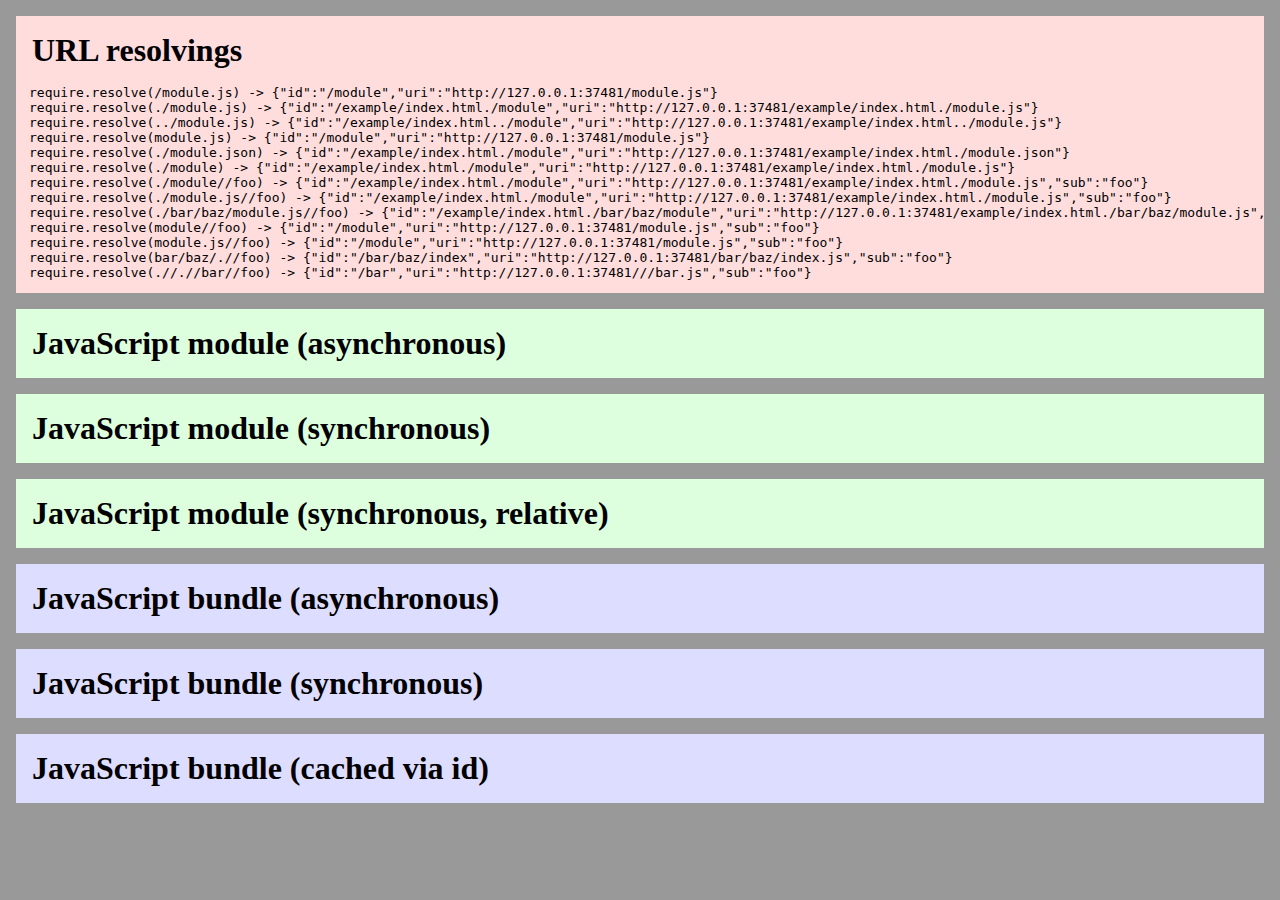
==== example/index.html @ a878fb86 "working relative paths; module root = document root" ====
<!DOCTYPE html>

<html>

<head>
	<meta charset="UTF-8"> 
	<style type="text/css">

		/* INFO Some other CSS for the look */
		
		body {
			background: #999;
			margin: 0em;
		}

		pre {
			margin: 1em;
		}

		h1 {
			font-size: 2em;
			margin: 0.5em;
		}

		div, p {
			margin: 1em;
			overflow: hidden;
		}

		.Resolve {
			background: #fdd;
		}
		.Module {
			background: #dfd;
		}
		.Bundle {
			background: #ddf;
		}
		.Cache {
			background: #ffd;
		}



	</style>
	<script type="text/javascript" src="../index.js"></script>
	<title>Pixels vs. Bytes | Example: Node.js require() for your browser</title>
</head>

<body class="Grid">
	<div class="Resolve">
		<h1>URL resolvings</h1>
		<pre><script type="text/javascript">
		var mname = '/module.js';
		document.writeln('require.resolve('+mname+') -> '+JSON.stringify(require.resolve(mname)));
		mname = './module.js';
		document.writeln('require.resolve('+mname+') -> '+JSON.stringify(require.resolve(mname))); 
		mname = '../module.js';
		document.writeln('require.resolve('+mname+') -> '+JSON.stringify(require.resolve(mname)));
		mname = 'module.js';
		document.writeln('require.resolve('+mname+') -> '+JSON.stringify(require.resolve(mname))); 
		mname = './module.json';
		document.writeln('require.resolve('+mname+') -> '+JSON.stringify(require.resolve(mname)));
		mname = './module';
		document.writeln('require.resolve('+mname+') -> '+JSON.stringify(require.resolve(mname)));

		mname = './module//foo';
		document.writeln('require.resolve('+mname+') -> '+JSON.stringify(require.resolve(mname)));
		mname = './module.js//foo';
		document.writeln('require.resolve('+mname+') -> '+JSON.stringify(require.resolve(mname)));
		mname = './bar/baz/module.js//foo';
		document.writeln('require.resolve('+mname+') -> '+JSON.stringify(require.resolve(mname)));
		mname = 'module//foo';
		document.writeln('require.resolve('+mname+') -> '+JSON.stringify(require.resolve(mname)));
		mname = 'module.js//foo';
		document.writeln('require.resolve('+mname+') -> '+JSON.stringify(require.resolve(mname)));
		mname = 'bar/baz/.//foo';
		document.writeln('require.resolve('+mname+') -> '+JSON.stringify(require.resolve(mname)));
		mname = './/.//bar//foo';
		document.writeln('require.resolve('+mname+') -> '+JSON.stringify(require.resolve(mname)));
		</script></pre>
	</div>
	<div class="Module">
		<h1>JavaScript module (asynchronous)</h1>
		<pre id="asyncModulePre"><script type="text/javascript">
		require('./module.js', function(mod) {
			var node = document.getElementById('asyncModulePre');
			node.innerHTML += mod.greet()+'\n';
		});
		</script></pre>
	</div>
	<div class="Module">
		<h1>JavaScript module (synchronous)</h1>
		<pre><script type="text/javascript">
		var mod = require('./module.js');
		document.writeln(mod.greet());
		mod.worldstr = 'module';
		document.write(mod.greet());
		</script></pre>
	</div>
	<div class="Module">
		<h1>JavaScript module (synchronous, relative)</h1>
		<pre><script type="text/javascript">
		var main = require('./relative/main.js');
		document.writeln(main.greet());
		</script></pre>
	</div>
	<div class="Bundle">
		<h1>JavaScript bundle (asynchronous)</h1>
		<pre id="asyncBundlePre"><script type="text/javascript">
		require('./bundle.js//hello', function(mod) {
			var node = document.getElementById('asyncBundlePre');
			node.innerHTML += mod.greet()+'\n';
		});
		require('./bundle.js//world', function(mod) {
			var node = document.getElementById('asyncBundlePre');
			node.innerHTML += mod.greet()+'\n';
		});
		</script></pre>
	</div>
	<div class="Bundle">
		<h1>JavaScript bundle (synchronous)</h1>
		<pre><script type="text/javascript">
		var hello = require('./bundle.js//hello');
		document.writeln(hello.greet());
		hello.hellostr = 'hej';
		document.writeln(hello.greet());
		var world = require('./bundle.js//world');
		document.writeln(world.greet());
		world.worldstr = 'verden';
		document.writeln(world.greet());
		</script></pre>
	</div>
	<div class="Bundle">
		<h1>JavaScript bundle (cached via id)</h1>
		<pre><script type="text/javascript">
		var hello = require('/PixelsVsBytes/Repositories/Jay/git/example/bundle/hello');
		document.writeln(hello.greet());
		var world = require('/PixelsVsBytes/Repositories/Jay/git/example/bundle/world');
		document.writeln(world.greet());
		</script></pre>
	</div>
	<!--div class="Cache">
		<h1>Cached modules</h1>
		<pre><script type="text/javascript">
		for (x in require.cache)
			document.writeln('require.cache[\''+x+'\']');
		</script></pre>
	</div-->
</body>

</html>
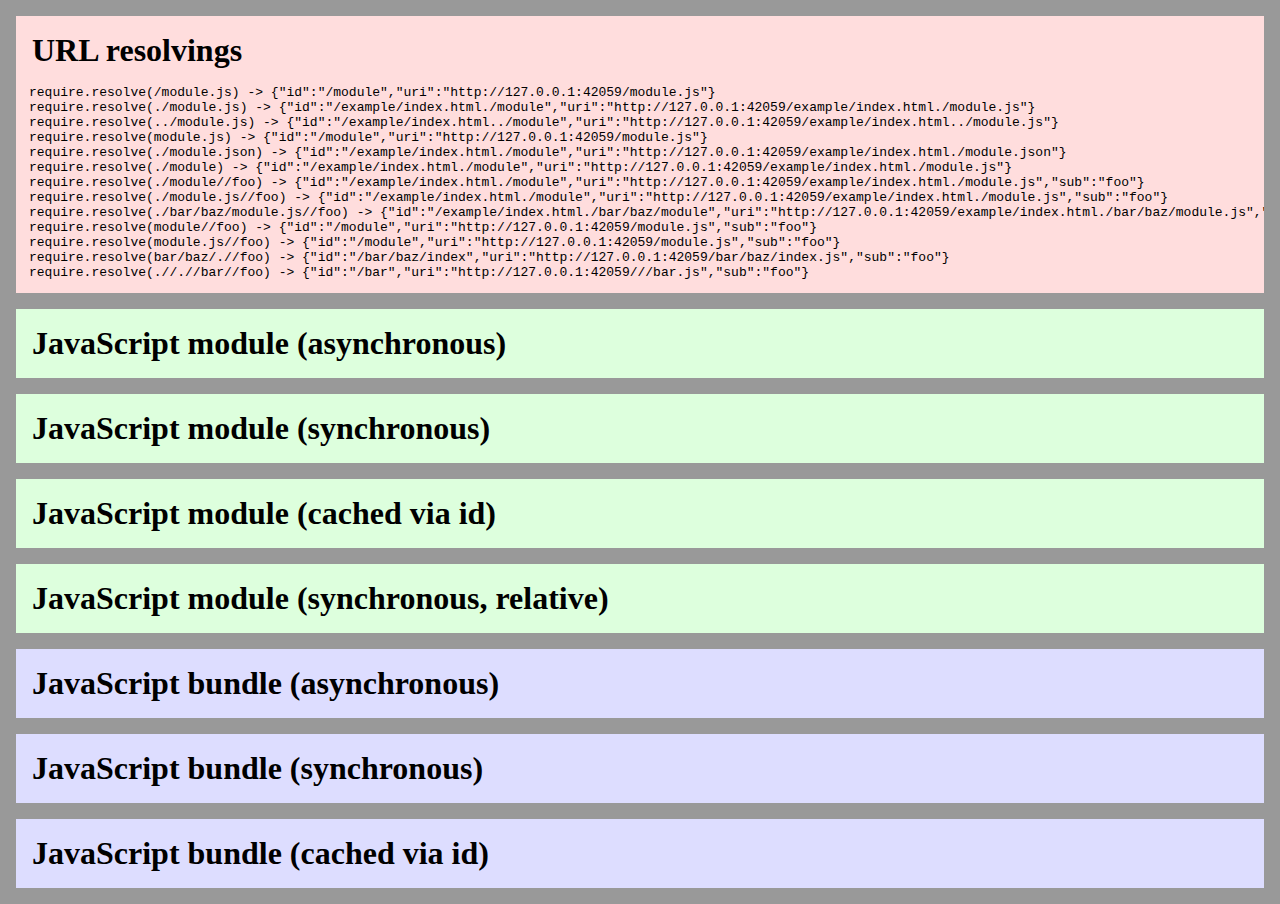
==== commit 78dce845: "cleaned up module environment; exposed require functions secured" ====
--- a/example/index.html
+++ b/example/index.html
@@ -99,6 +99,13 @@
 		</script></pre>
 	</div>
 	<div class="Module">
+		<h1>JavaScript module (cached via id)</h1>
+		<pre><script type="text/javascript">
+		var mod = require('./module.js');
+		document.writeln(mod.greet());
+		</script></pre>
+	</div>
+	<div class="Module">
 		<h1>JavaScript module (synchronous, relative)</h1>
 		<pre><script type="text/javascript">
 		var main = require('./relative/main.js');
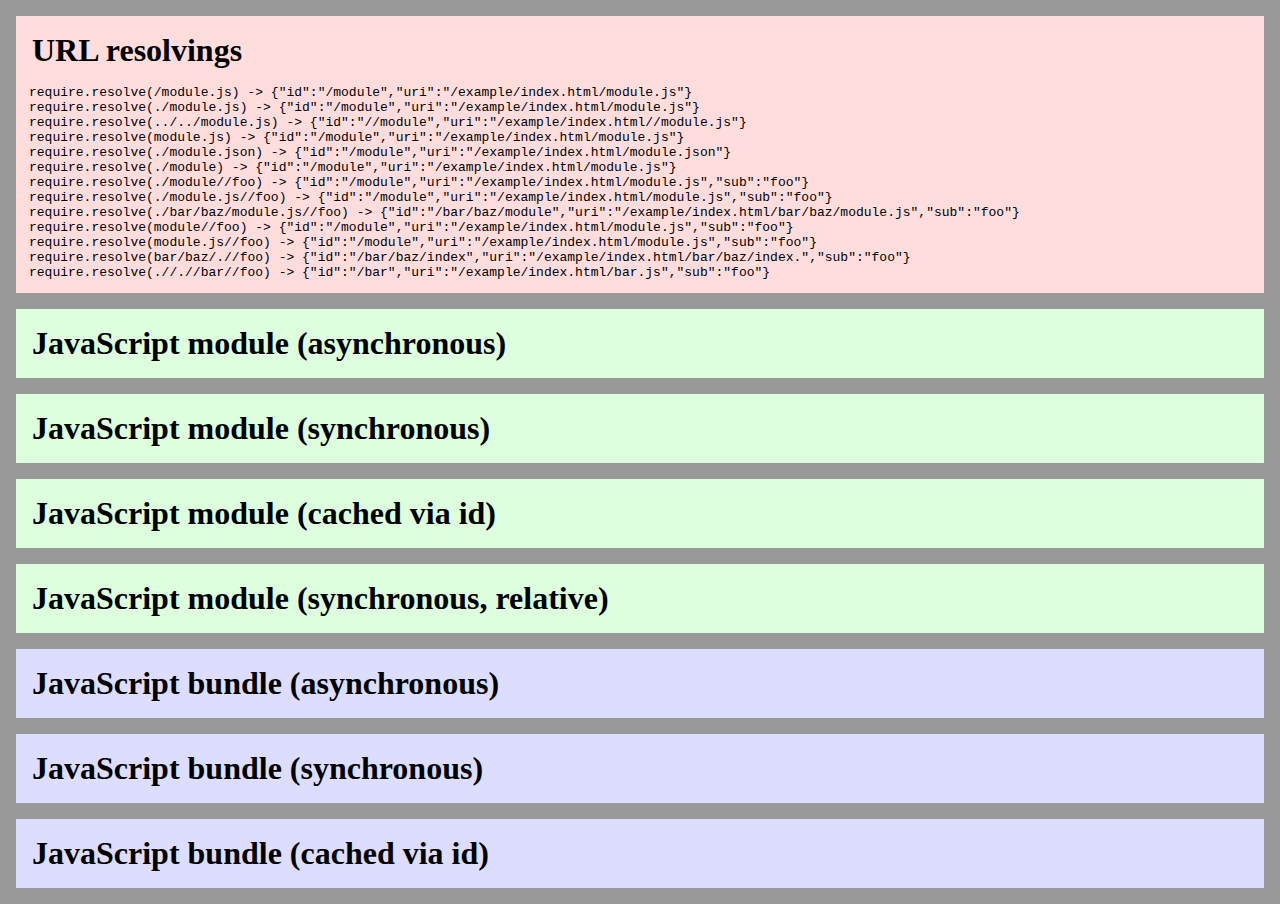
==== commit a0010eef: "minor changes for CommonJS compatibility; compatibility tests included; own path cleanup function" ====
--- a/example/index.html
+++ b/example/index.html
@@ -55,7 +55,7 @@
 		document.writeln('require.resolve('+mname+') -> '+JSON.stringify(require.resolve(mname)));
 		mname = './module.js';
 		document.writeln('require.resolve('+mname+') -> '+JSON.stringify(require.resolve(mname))); 
-		mname = '../module.js';
+		mname = '../../module.js';
 		document.writeln('require.resolve('+mname+') -> '+JSON.stringify(require.resolve(mname)));
 		mname = 'module.js';
 		document.writeln('require.resolve('+mname+') -> '+JSON.stringify(require.resolve(mname))); 
@@ -101,7 +101,7 @@
 	<div class="Module">
 		<h1>JavaScript module (cached via id)</h1>
 		<pre><script type="text/javascript">
-		var mod = require('./module.js');
+		var mod = require('/module');
 		document.writeln(mod.greet());
 		</script></pre>
 	</div>
@@ -141,9 +141,9 @@
 	<div class="Bundle">
 		<h1>JavaScript bundle (cached via id)</h1>
 		<pre><script type="text/javascript">
-		var hello = require('/PixelsVsBytes/Repositories/Jay/git/example/bundle/hello');
+		var hello = require('/bundle/hello');
 		document.writeln(hello.greet());
-		var world = require('/PixelsVsBytes/Repositories/Jay/git/example/bundle/world');
+		var world = require('/bundle/world');
 		document.writeln(world.greet());
 		</script></pre>
 	</div>
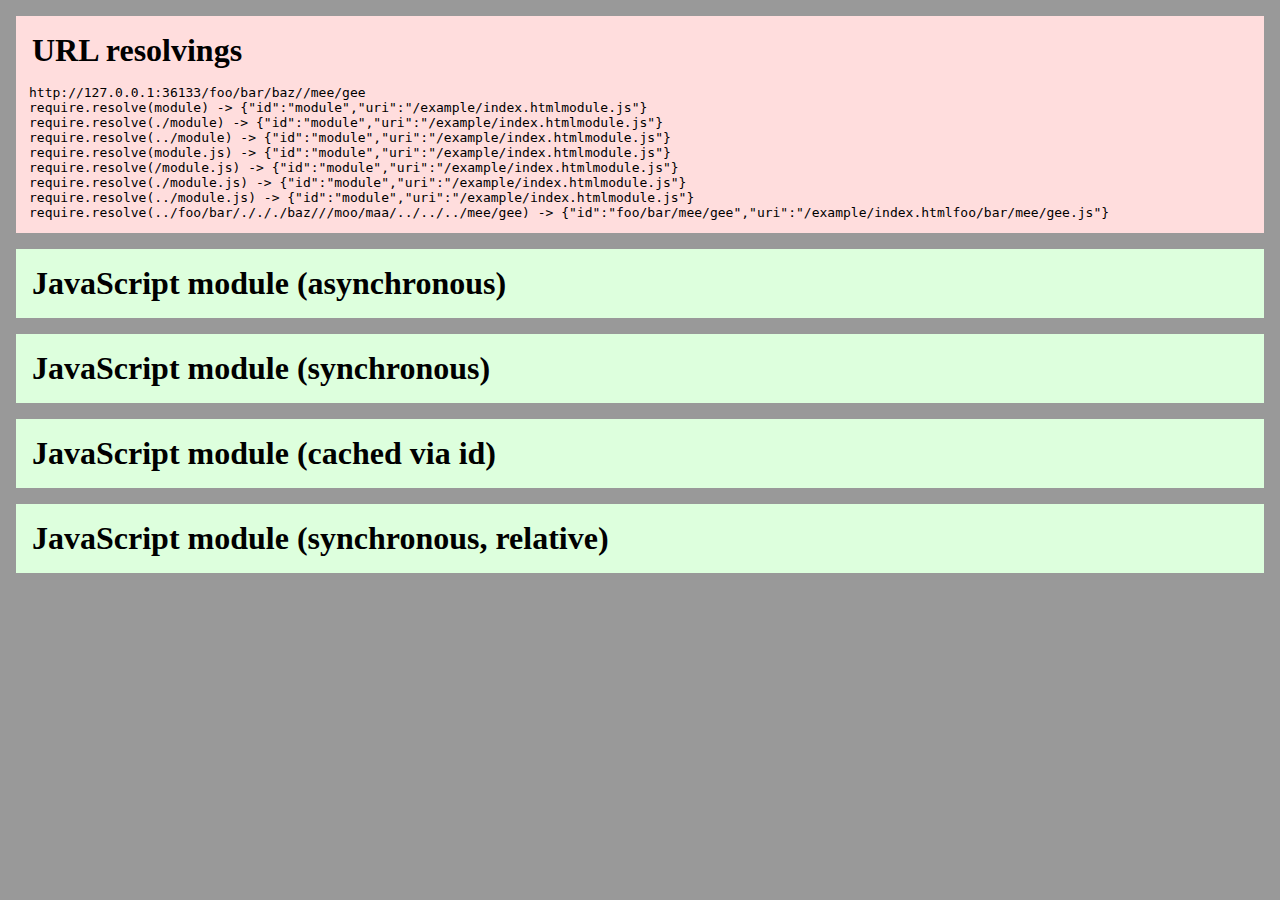
==== commit 6faec159: "old bundle code removed; regex fixes; refactoring" ====
--- a/example/index.html
+++ b/example/index.html
@@ -51,32 +51,27 @@
 	<div class="Resolve">
 		<h1>URL resolvings</h1>
 		<pre><script type="text/javascript">
+		var parser = document.createElement('A');
+		parser.href = '/foo/bar/./././baz///moo/maa/../../../mee/gee';
+		document.writeln(parser.href);
+
+		mname = 'module';
+		document.writeln('require.resolve('+mname+') -> '+JSON.stringify(require.resolve(mname)));
+		mname = './module';
+		document.writeln('require.resolve('+mname+') -> '+JSON.stringify(require.resolve(mname)));
+		mname = '../module';
+		document.writeln('require.resolve('+mname+') -> '+JSON.stringify(require.resolve(mname)));
+
+		mname = 'module.js';
+		document.writeln('require.resolve('+mname+') -> '+JSON.stringify(require.resolve(mname))); 
 		var mname = '/module.js';
 		document.writeln('require.resolve('+mname+') -> '+JSON.stringify(require.resolve(mname)));
 		mname = './module.js';
 		document.writeln('require.resolve('+mname+') -> '+JSON.stringify(require.resolve(mname))); 
-		mname = '../../module.js';
-		document.writeln('require.resolve('+mname+') -> '+JSON.stringify(require.resolve(mname)));
-		mname = 'module.js';
-		document.writeln('require.resolve('+mname+') -> '+JSON.stringify(require.resolve(mname))); 
-		mname = './module.json';
-		document.writeln('require.resolve('+mname+') -> '+JSON.stringify(require.resolve(mname)));
-		mname = './module';
+		mname = '../module.js';
 		document.writeln('require.resolve('+mname+') -> '+JSON.stringify(require.resolve(mname)));
 
-		mname = './module//foo';
-		document.writeln('require.resolve('+mname+') -> '+JSON.stringify(require.resolve(mname)));
-		mname = './module.js//foo';
-		document.writeln('require.resolve('+mname+') -> '+JSON.stringify(require.resolve(mname)));
-		mname = './bar/baz/module.js//foo';
-		document.writeln('require.resolve('+mname+') -> '+JSON.stringify(require.resolve(mname)));
-		mname = 'module//foo';
-		document.writeln('require.resolve('+mname+') -> '+JSON.stringify(require.resolve(mname)));
-		mname = 'module.js//foo';
-		document.writeln('require.resolve('+mname+') -> '+JSON.stringify(require.resolve(mname)));
-		mname = 'bar/baz/.//foo';
-		document.writeln('require.resolve('+mname+') -> '+JSON.stringify(require.resolve(mname)));
-		mname = './/.//bar//foo';
+		mname = '../foo/bar/./././baz///moo/maa/../../../mee/gee';
 		document.writeln('require.resolve('+mname+') -> '+JSON.stringify(require.resolve(mname)));
 		</script></pre>
 	</div>
@@ -101,7 +96,7 @@
 	<div class="Module">
 		<h1>JavaScript module (cached via id)</h1>
 		<pre><script type="text/javascript">
-		var mod = require('/module');
+		var mod = require('module');
 		document.writeln(mod.greet());
 		</script></pre>
 	</div>
@@ -111,8 +106,8 @@
 		var main = require('./relative/main.js');
 		document.writeln(main.greet());
 		</script></pre>
-	</div>
-	<div class="Bundle">
+	</div-->
+	<!--div class="Bundle">
 		<h1>JavaScript bundle (asynchronous)</h1>
 		<pre id="asyncBundlePre"><script type="text/javascript">
 		require('./bundle.js//hello', function(mod) {
@@ -146,7 +141,7 @@
 		var world = require('/bundle/world');
 		document.writeln(world.greet());
 		</script></pre>
-	</div>
+	</div-->
 	<!--div class="Cache">
 		<h1>Cached modules</h1>
 		<pre><script type="text/javascript">
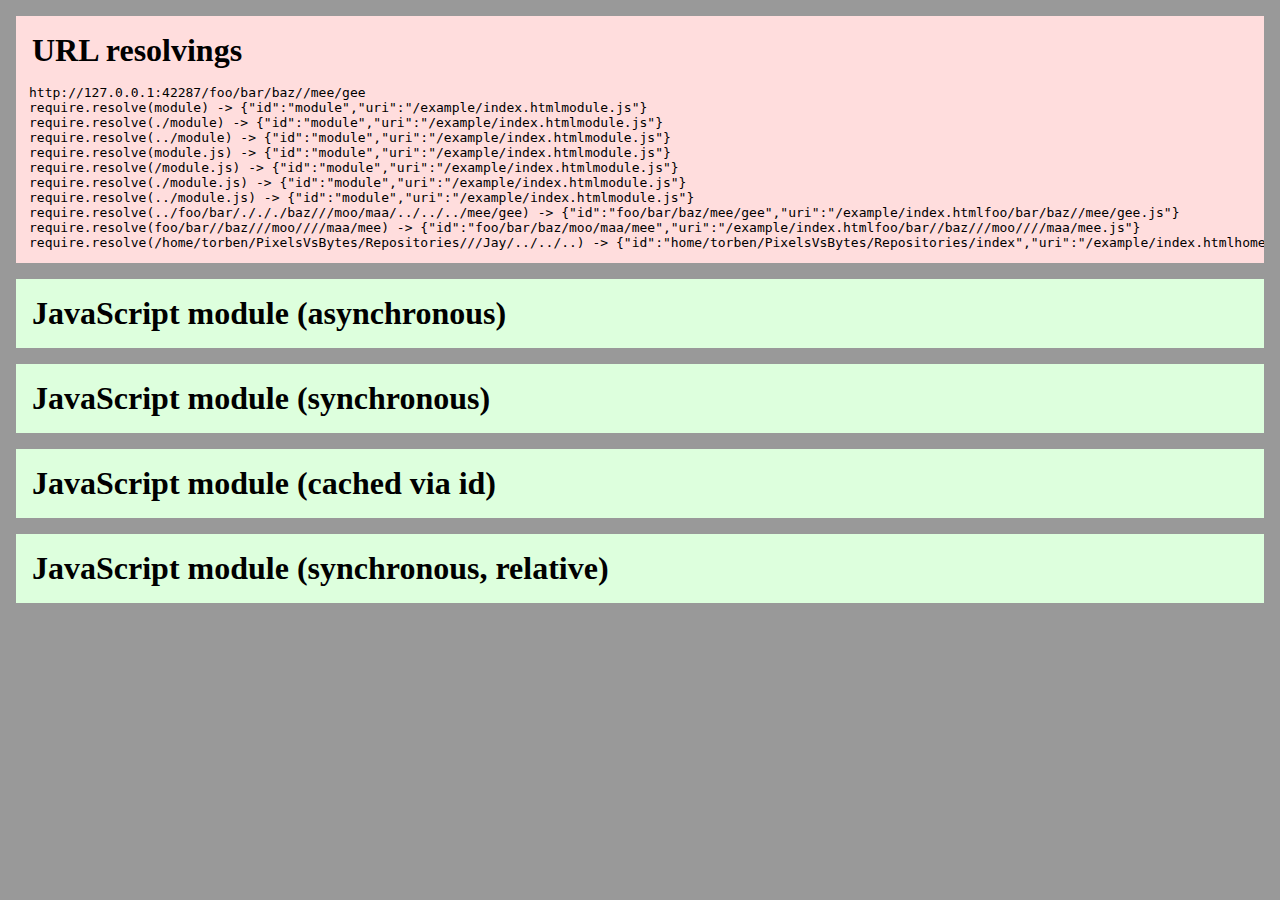
==== commit e0bc28fc: "path parsing via anchor element" ====
--- a/example/index.html
+++ b/example/index.html
@@ -72,6 +72,10 @@
 		document.writeln('require.resolve('+mname+') -> '+JSON.stringify(require.resolve(mname)));
 
 		mname = '../foo/bar/./././baz///moo/maa/../../../mee/gee';
+		document.writeln('require.resolve('+mname+') -> '+JSON.stringify(require.resolve(mname)));
+		mname = 'foo/bar//baz///moo////maa/mee';
+		document.writeln('require.resolve('+mname+') -> '+JSON.stringify(require.resolve(mname)));
+		mname = '/home/torben/PixelsVsBytes/Repositories///Jay/../../..';
 		document.writeln('require.resolve('+mname+') -> '+JSON.stringify(require.resolve(mname)));
 		</script></pre>
 	</div>
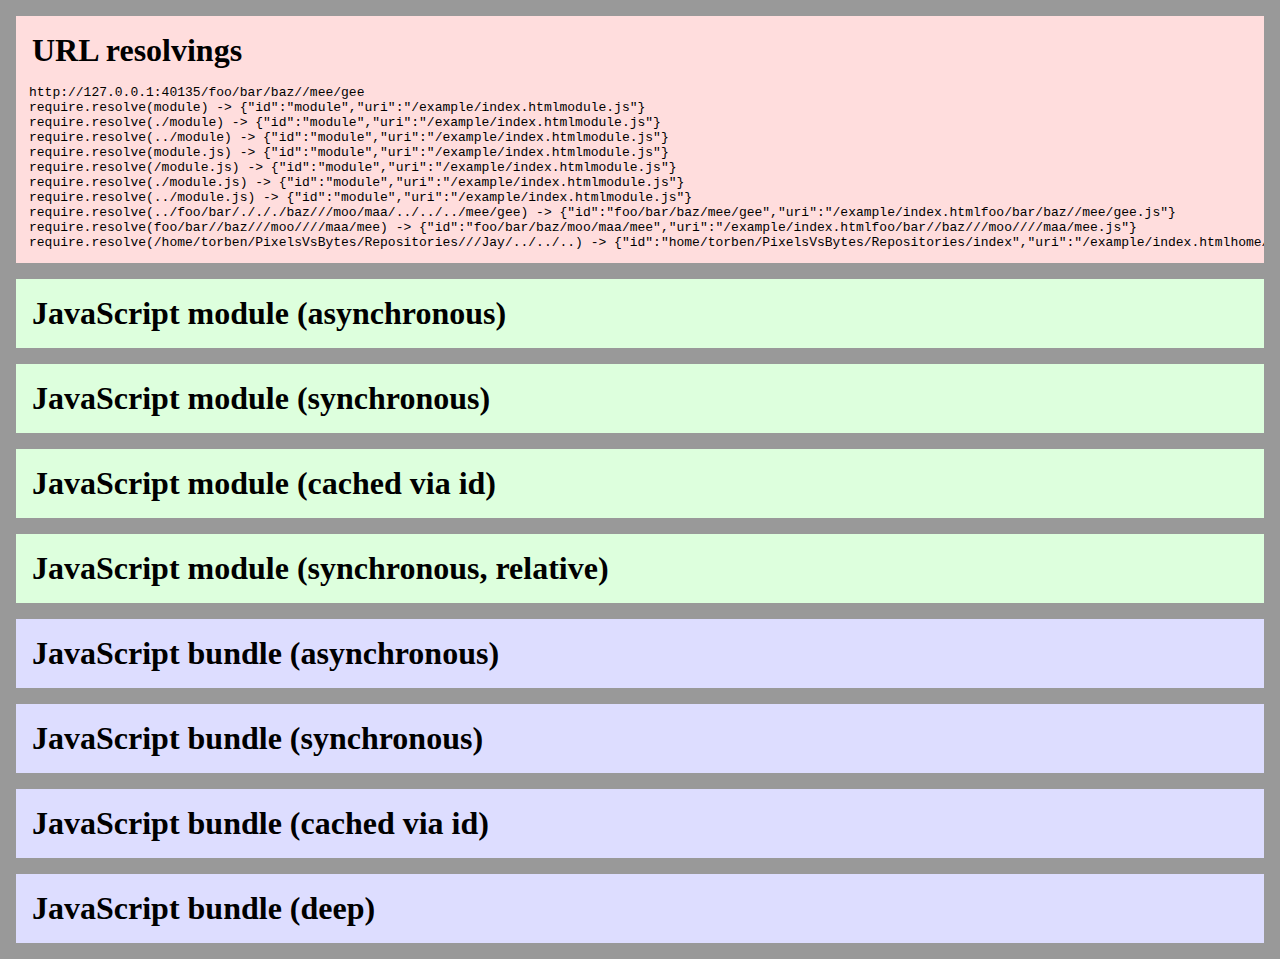
==== commit cfaa7e44: "new bundle support" ====
--- a/example/index.html
+++ b/example/index.html
@@ -91,7 +91,7 @@
 	<div class="Module">
 		<h1>JavaScript module (synchronous)</h1>
 		<pre><script type="text/javascript">
-		var mod = require('./module.js');
+		var mod = require('module');
 		document.writeln(mod.greet());
 		mod.worldstr = 'module';
 		document.write(mod.greet());
@@ -107,18 +107,19 @@
 	<div class="Module">
 		<h1>JavaScript module (synchronous, relative)</h1>
 		<pre><script type="text/javascript">
-		var main = require('./relative/main.js');
+		var main = require('./relative/main');
 		document.writeln(main.greet());
 		</script></pre>
-	</div-->
-	<!--div class="Bundle">
+	</div>
+	<div class="Bundle">
 		<h1>JavaScript bundle (asynchronous)</h1>
 		<pre id="asyncBundlePre"><script type="text/javascript">
-		require('./bundle.js//hello', function(mod) {
+		require('./bundle');
+		require('./bundle/hello', function(mod) {
 			var node = document.getElementById('asyncBundlePre');
 			node.innerHTML += mod.greet()+'\n';
 		});
-		require('./bundle.js//world', function(mod) {
+		require('./bundle/world', function(mod) {
 			var node = document.getElementById('asyncBundlePre');
 			node.innerHTML += mod.greet()+'\n';
 		});
@@ -127,11 +128,11 @@
 	<div class="Bundle">
 		<h1>JavaScript bundle (synchronous)</h1>
 		<pre><script type="text/javascript">
-		var hello = require('./bundle.js//hello');
+		var hello = require('./bundle/hello');
 		document.writeln(hello.greet());
 		hello.hellostr = 'hej';
 		document.writeln(hello.greet());
-		var world = require('./bundle.js//world');
+		var world = require('./bundle/world');
 		document.writeln(world.greet());
 		world.worldstr = 'verden';
 		document.writeln(world.greet());
@@ -145,7 +146,22 @@
 		var world = require('/bundle/world');
 		document.writeln(world.greet());
 		</script></pre>
-	</div-->
+	</div>
+	<div class="Bundle">
+		<h1>JavaScript bundle (deep)</h1>
+		<pre><script type="text/javascript">
+		require('./water');
+		var fish = require('/water/sea/fish');
+		document.writeln(fish.greet());
+		var shark = require('/water/sea/shark');
+		document.writeln(shark.greet());
+		require('/water/ocean');
+		var whale = require('/water/ocean/whale');
+		document.writeln(whale.greet());
+		var dolphin = require('/water/ocean/dolphin');
+		document.writeln(dolphin.greet());
+		</script></pre>
+	</div>
 	<!--div class="Cache">
 		<h1>Cached modules</h1>
 		<pre><script type="text/javascript">
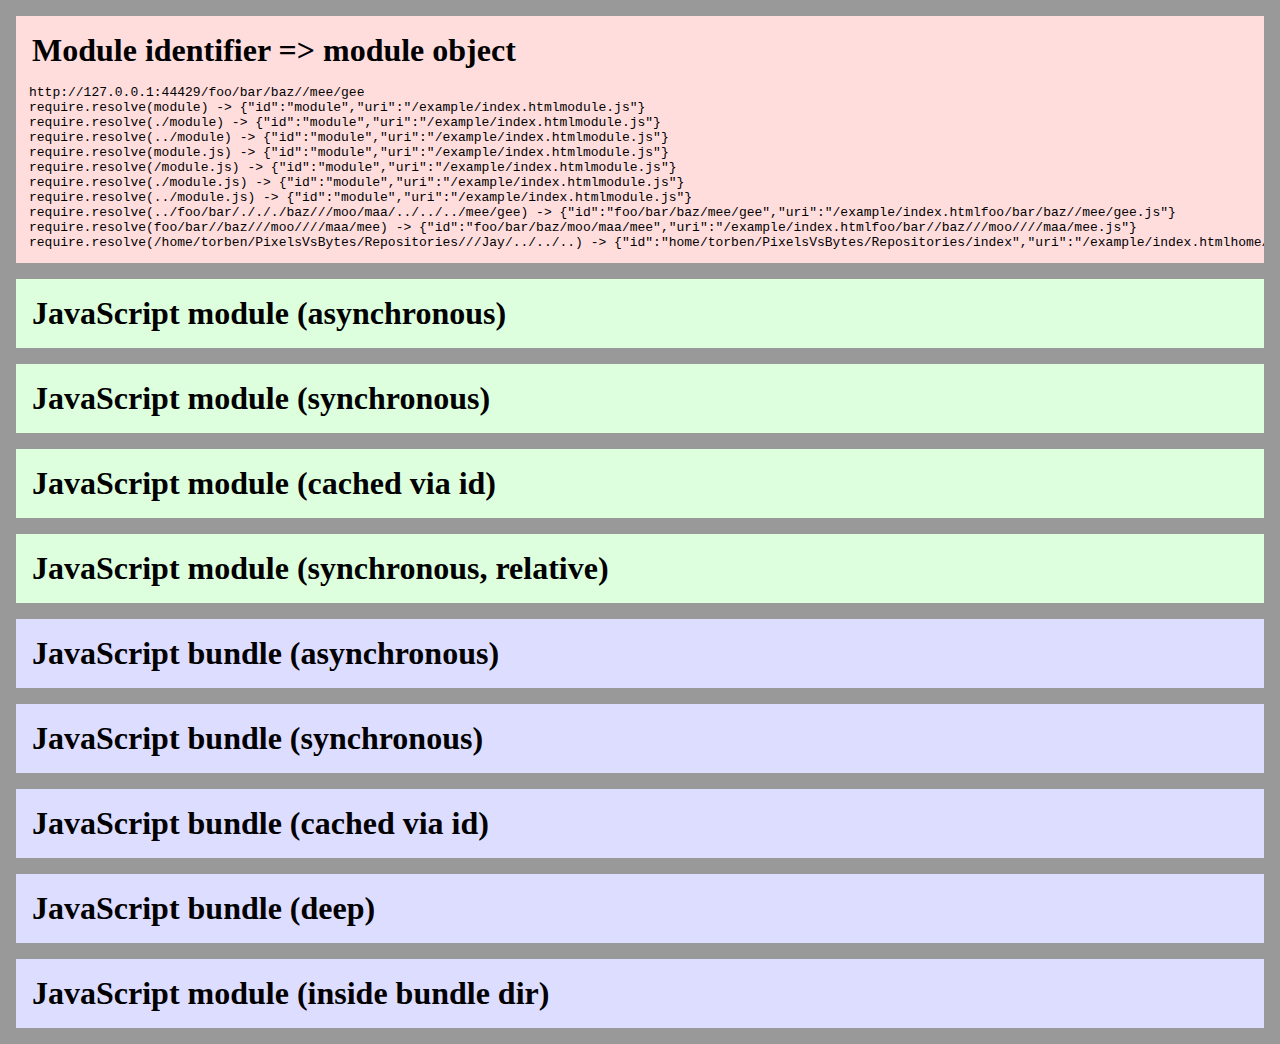
==== commit 306918d4: "missing bundle modules are loaded directly" ====
--- a/example/index.html
+++ b/example/index.html
@@ -5,9 +5,6 @@
 <head>
 	<meta charset="UTF-8"> 
 	<style type="text/css">
-
-		/* INFO Some other CSS for the look */
-		
 		body {
 			background: #999;
 			margin: 0em;
@@ -39,17 +36,14 @@
 		.Cache {
 			background: #ffd;
 		}
-
-
-
 	</style>
-	<script type="text/javascript" src="../index.js"></script>
-	<title>Pixels vs. Bytes | Example: Node.js require() for your browser</title>
+	<script type="text/javascript" src="../require.js"></script>
+	<title>Pixels vs. Bytes | Jay Example: require()</title>
 </head>
 
 <body class="Grid">
 	<div class="Resolve">
-		<h1>URL resolvings</h1>
+		<h1>Module identifier => module object</h1>
 		<pre><script type="text/javascript">
 		var parser = document.createElement('A');
 		parser.href = '/foo/bar/./././baz///moo/maa/../../../mee/gee';
@@ -162,13 +156,13 @@
 		document.writeln(dolphin.greet());
 		</script></pre>
 	</div>
-	<!--div class="Cache">
-		<h1>Cached modules</h1>
+	<div class="Bundle">
+		<h1>JavaScript module (inside bundle dir)</h1>
 		<pre><script type="text/javascript">
-		for (x in require.cache)
-			document.writeln('require.cache[\''+x+'\']');
+		var frog = require('water/lake/frog');
+		document.writeln(frog.greet());
 		</script></pre>
-	</div-->
+	</div>
 </body>
 
 </html>
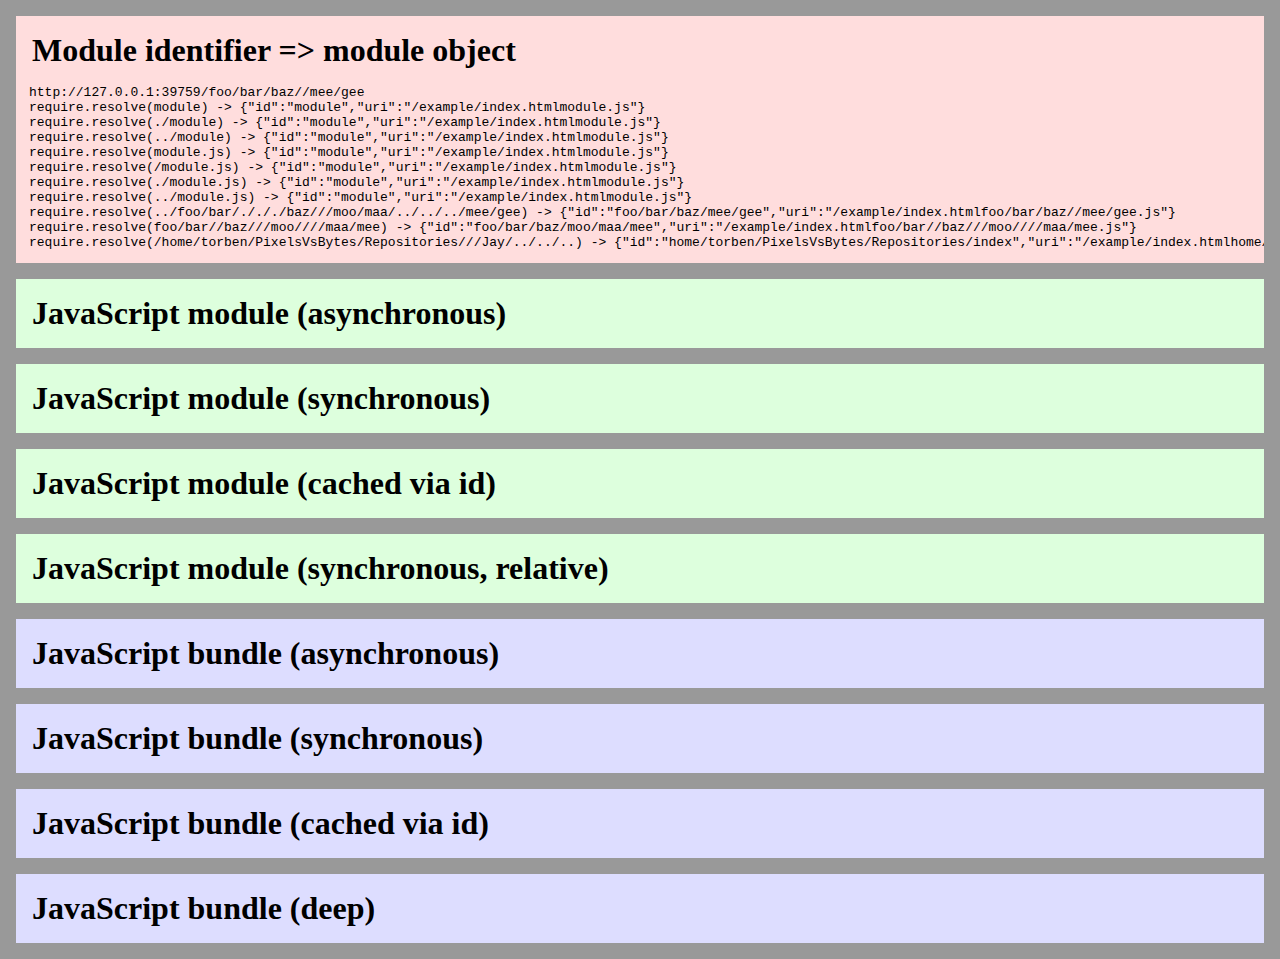
==== commit a883d8cc: "an even better bundle loader" ====
--- a/example/index.html
+++ b/example/index.html
@@ -108,12 +108,12 @@
 	<div class="Bundle">
 		<h1>JavaScript bundle (asynchronous)</h1>
 		<pre id="asyncBundlePre"><script type="text/javascript">
-		require('./bundle');
-		require('./bundle/hello', function(mod) {
+		require('bundle');
+		require('hello', function(mod) {
 			var node = document.getElementById('asyncBundlePre');
 			node.innerHTML += mod.greet()+'\n';
 		});
-		require('./bundle/world', function(mod) {
+		require('world', function(mod) {
 			var node = document.getElementById('asyncBundlePre');
 			node.innerHTML += mod.greet()+'\n';
 		});
@@ -122,11 +122,11 @@
 	<div class="Bundle">
 		<h1>JavaScript bundle (synchronous)</h1>
 		<pre><script type="text/javascript">
-		var hello = require('./bundle/hello');
+		var hello = require('hello');
 		document.writeln(hello.greet());
 		hello.hellostr = 'hej';
 		document.writeln(hello.greet());
-		var world = require('./bundle/world');
+		var world = require('world');
 		document.writeln(world.greet());
 		world.worldstr = 'verden';
 		document.writeln(world.greet());
@@ -135,32 +135,24 @@
 	<div class="Bundle">
 		<h1>JavaScript bundle (cached via id)</h1>
 		<pre><script type="text/javascript">
-		var hello = require('/bundle/hello');
+		var hello = require('hello');
 		document.writeln(hello.greet());
-		var world = require('/bundle/world');
+		var world = require('world');
 		document.writeln(world.greet());
 		</script></pre>
 	</div>
 	<div class="Bundle">
 		<h1>JavaScript bundle (deep)</h1>
 		<pre><script type="text/javascript">
-		require('./water');
-		var fish = require('/water/sea/fish');
+		require('relative/water');
+		var fish = require('fish');
 		document.writeln(fish.greet());
-		var shark = require('/water/sea/shark');
+		var shark = require('relative/shark');
 		document.writeln(shark.greet());
-		require('/water/ocean');
-		var whale = require('/water/ocean/whale');
+		var whale = require('whale');
 		document.writeln(whale.greet());
-		var dolphin = require('/water/ocean/dolphin');
+		var dolphin = require('ocean/dolphin');
 		document.writeln(dolphin.greet());
-		</script></pre>
-	</div>
-	<div class="Bundle">
-		<h1>JavaScript module (inside bundle dir)</h1>
-		<pre><script type="text/javascript">
-		var frog = require('water/lake/frog');
-		document.writeln(frog.greet());
 		</script></pre>
 	</div>
 </body>
